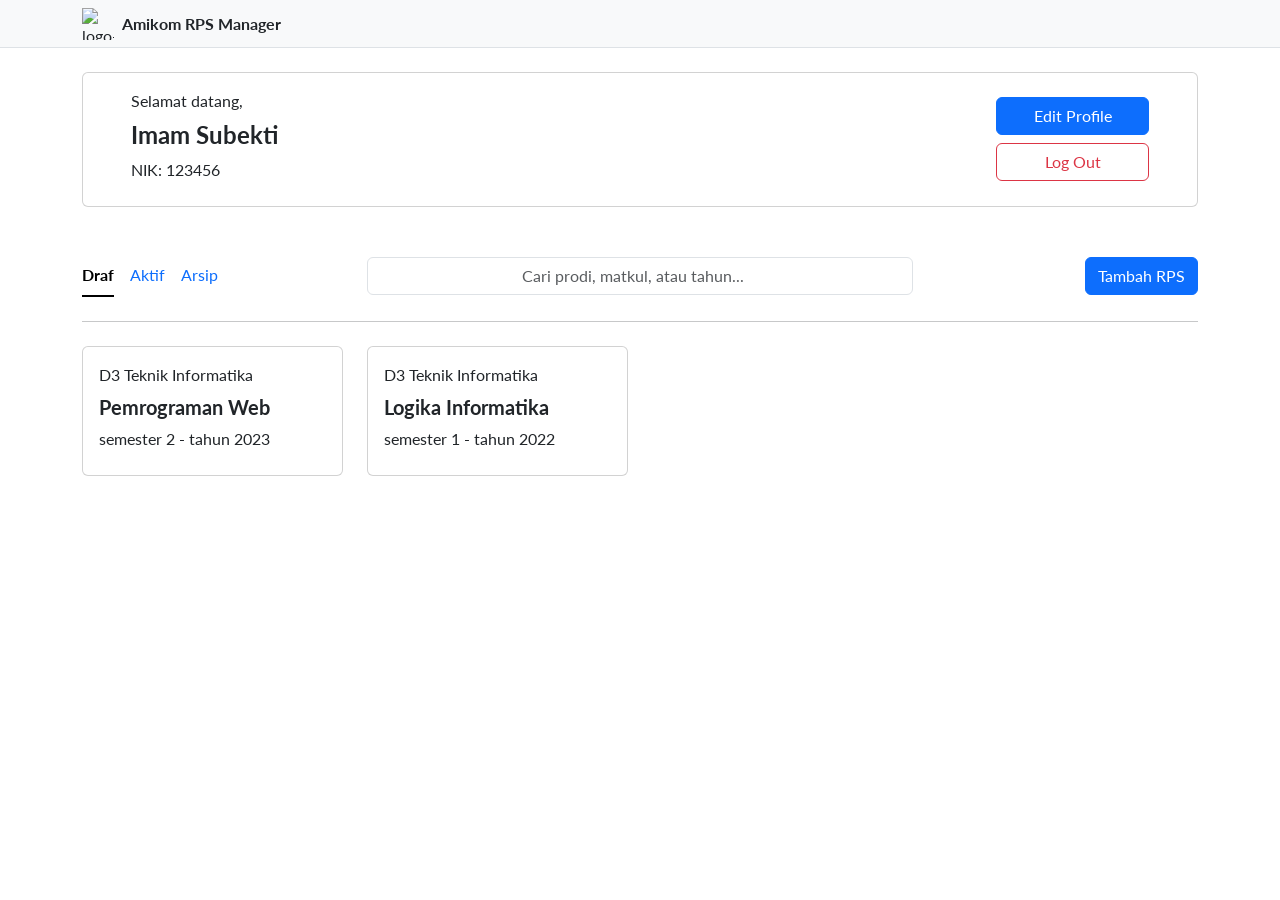
==== dashboard.html @ af7ab5b5 "upload file" ====
<!DOCTYPE html>
<html lang="en">
  <head>
    <meta charset="UTF-8" />
    <meta name="viewport" content="width=device-width, initial-scale=1.0" />
    <title>Amikom RPS Manager</title>
    <link
      href="https://cdn.jsdelivr.net/npm/bootstrap@5.3.0/dist/css/bootstrap.min.css"
      rel="stylesheet"
      integrity="sha384-9ndCyUaIbzAi2FUVXJi0CjmCapSmO7SnpJef0486qhLnuZ2cdeRhO02iuK6FUUVM"
      crossorigin="anonymous"
    />
    <link rel="stylesheet" href="./assets/css/custom.css" />
  </head>
  <body>
    <div id="decoration-topbar"></div>
    <main class="container mt-4">
      <section id="profile-card" class="card">
        <div class="p-3 px-5 d-flex justify-content-between align-items-center">
          <div>
            <p class="mb-2">Selamat datang,</p>
            <h4><strong>Imam Subekti</strong></h4>
            <p class="mb-2">NIK: 123456</p>
          </div>
          <div class="card-info-right d-grid gap-2">
            <a class="btn btn-primary" href="/profile.html">Edit Profile</a
            ><a class="btn btn-outline-danger" href="/login.html">Log Out</a>
          </div>
        </div>
      </section>

      <section id="dashboard-menu" class="row align-items-center mb-4 mt-5">
        <div class="col-3">
          <ul class="nav nav-underline">
            <li class="nav-item">
              <div class="nav-link cursor-pointer active">Draf</div>
            </li>
            <li class="nav-item">
              <div class="nav-link cursor-pointer">Aktif</div>
            </li>
            <li class="nav-item">
              <div class="nav-link cursor-pointer">Arsip</div>
            </li>
          </ul>
        </div>
        <div class="col-6">
          <input
            type="search"
            class="form-control text-center"
            placeholder="Cari prodi, matkul, atau tahun..."
            value=""
          />
        </div>
        <div class="col-3">
          <button
            class="btn btn-primary float-end"
            data-bs-toggle="modal"
            data-bs-target="#modal-tambah-rps"
          >
            Tambah RPS
          </button>
        </div>
      </section>

      <hr />

      <section id="list-of-matkul" class="row row-gap-4 mt-4"></section>
    </main>

    <div
      class="modal fade"
      id="modal-tambah-rps"
      tabindex="-1"
      aria-labelledby="modal-tambah-rps"
    >
      <div class="modal-dialog modal-lg">
        <div class="modal-content">
          <div class="mx-5 modal-header">
            <div class="modal-title h6 fw-bold my-1">Tambah Data RPS</div>
            <button
              type="button"
              class="btn-close"
              data-bs-dismiss="modal"
              aria-label="Close"
            ></button>
          </div>
          <form class="">
            <div class="mx-5 modal-body">
              <section id="identitas_dosen">
                <p><strong>Identitas Dosen</strong></p>
                <div class="row">
                  <div class="col-md-4 col-sm-12">
                    <div class="mb-3">
                      <label class="form-label">NIK</label
                      ><input
                        disabled=""
                        class="form-control"
                        type="text"
                        value="123456"
                      />
                    </div>
                  </div>
                  <div class="col-md-8 col-sm-12">
                    <div class="mb-3">
                      <label class="form-label">Nama Dosen</label
                      ><input
                        disabled=""
                        class="form-control"
                        type="text"
                        value="Imam Subekti"
                      />
                    </div>
                  </div>
                </div>
              </section>
              <section id="data_perkuliahan" class="mt-2">
                <p><strong>Data Perkuliahan</strong></p>
                <div class="row">
                  <div class="col-md-4 col-sm-12">
                    <div class="mb-3">
                      <label class="form-label">Program Studi</label
                      ><input class="form-control" type="text" />
                    </div>
                  </div>
                  <div class="col-md-4 col-sm-12">
                    <div class="mb-3">
                      <label class="form-label">Semester</label
                      ><input class="form-control" type="number" />
                    </div>
                  </div>
                  <div class="col-md-4 col-sm-12">
                    <div class="mb-3">
                      <label class="form-label">Tahun</label
                      ><input class="form-control" type="number" value="2023" />
                    </div>
                  </div>
                </div>
                <div class="row">
                  <div class="col-md-8 col-sm-12">
                    <div class="mb-3">
                      <label class="form-label">Nama Mata Kuliah</label
                      ><input class="form-control" type="text" />
                    </div>
                  </div>
                  <div class="col-md-4 col-sm-12">
                    <div class="mb-3">
                      <label class="form-label">Kode Mata Kuliah</label
                      ><input class="form-control" type="text" />
                    </div>
                  </div>
                </div>
                <div class="row">
                  <div class="col-md-4 col-sm-12">
                    <div class="mb-3">
                      <label class="form-label">Bobot SKS(Teori)</label
                      ><input class="form-control" type="number" value="0" />
                    </div>
                  </div>
                  <div class="col-md-4 col-sm-12">
                    <div class="mb-3">
                      <label class="form-label">Bobot SKS(Praktek)</label
                      ><input class="form-control" type="number" value="0" />
                    </div>
                  </div>
                </div>
              </section>
            </div>
            <div class="mx-5 justify-content-between modal-footer">
              <p>
                <i
                  >Catatan : RPS yang anda buat akan masuk ke dalam menu draf</i
                >
              </p>
              <button type="submit" class="btn btn-primary">Tambah</button>
            </div>
          </form>
        </div>
      </div>
    </div>

    <script
      src="https://cdn.jsdelivr.net/npm/bootstrap@5.3.0/dist/js/bootstrap.bundle.min.js"
      integrity="sha384-geWF76RCwLtnZ8qwWowPQNguL3RmwHVBC9FhGdlKrxdiJJigb/j/68SIy3Te4Bkz"
      crossorigin="anonymous"
    ></script>
    <script
      src="https://code.jquery.com/jquery-3.7.0.min.js"
      integrity="sha256-2Pmvv0kuTBOenSvLm6bvfBSSHrUJ+3A7x6P5Ebd07/g="
      crossorigin="anonymous"
    ></script>
    <script src="./assets/js/jquery-render.js"></script>
    <script src="./assets/js/dashboard.js"></script>
  </body>
</html>
---- assets/css/custom.css ----
@import url("https://fonts.googleapis.com/css2?family=Lato:ital,wght@0,100;0,300;0,400;0,700;1,100;1,300;1,400;1,700&display=swap");
@import url("https://cdn.jsdelivr.net/npm/bootstrap-icons@1.10.5/font/bootstrap-icons.css");

/* Global */

* {
  font-family: "Lato", sans-serif;
}

.cursor-pointer {
  cursor: pointer;
}

.dashboard-topbar {
  height: 3rem;
  position: sticky;
  top: 0;
  z-index: 10;
}

/* Login page */

.full-body {
  width: 100vw;
  height: 100vh;
  background-image: url(https://cdn.twproject.com/blog/wp-content/uploads/project-documents.jpg);
}

.full-body::after {
  content: "";
  position: absolute;
  top: 0;
  left: 0;
  width: 100%;
  height: 100%;
  background-color: rgba(0, 0, 0, 0.3);
  z-index: 1;
}

.login-card {
  width: 35rem;
  z-index: 2;
}

/* Dashboard Page */

.card-info-right {
  width: 15%;
}

/* Others */

.custom-alert {
  padding: 0.5rem 1rem 0.5rem 1rem;
  display: flex;
  align-items: center;
  justify-content: space-between;
}

.alert-small-padding {
  padding: 0.5rem 1rem 0.5rem 1rem;
}
.alert-wrapper {
  height: 12rem;
}

.btn-setting {
  width: 40px;
  height: 40px;
  position: absolute;
  right: 0;
  border: none;
  background-color: transparent;
}
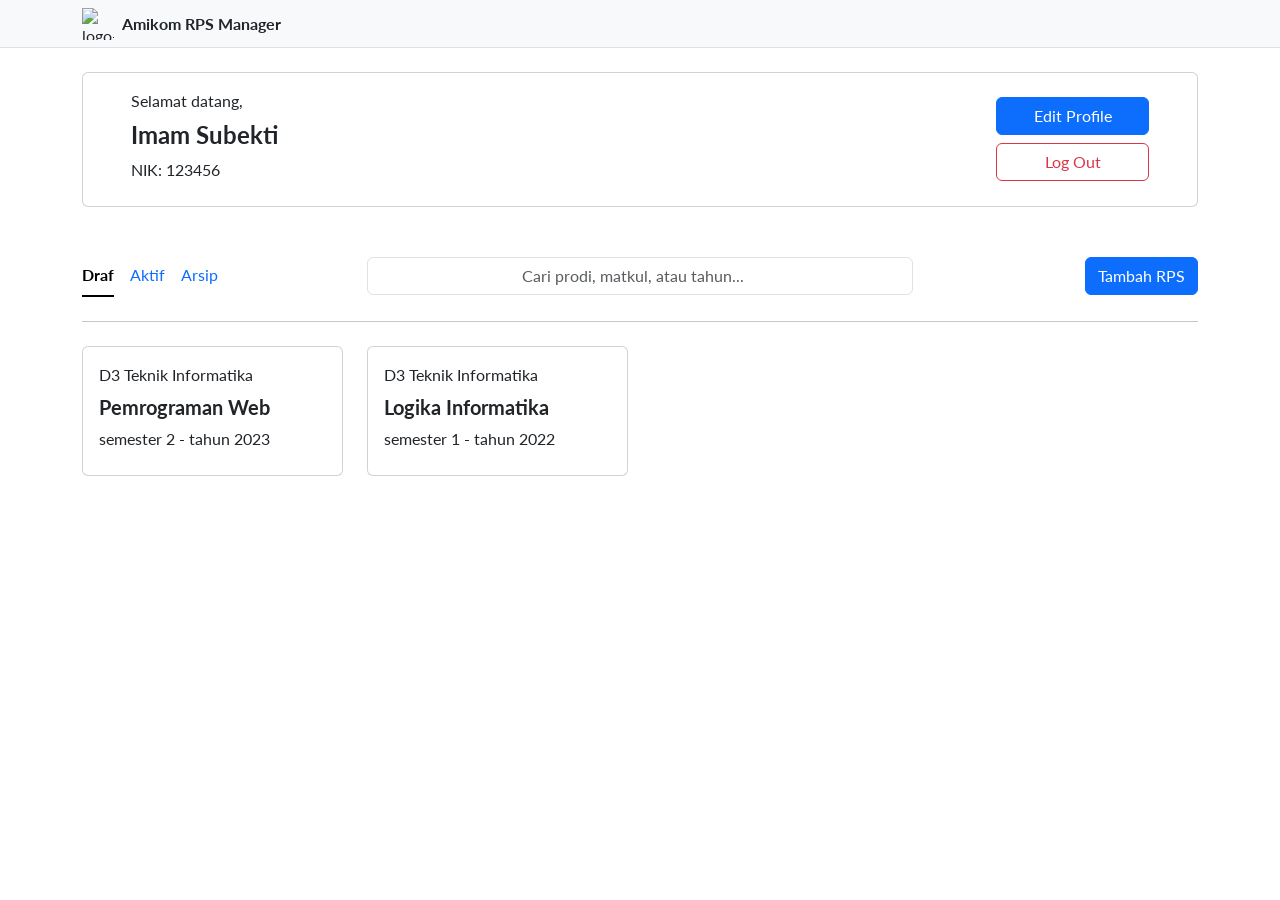
==== commit d9af9799: "update link on html" ====
--- a/dashboard.html
+++ b/dashboard.html
@@ -23,8 +23,8 @@
             <p class="mb-2">NIK: 123456</p>
           </div>
           <div class="card-info-right d-grid gap-2">
-            <a class="btn btn-primary" href="/profile.html">Edit Profile</a
-            ><a class="btn btn-outline-danger" href="/login.html">Log Out</a>
+            <a class="btn btn-primary" href="./profile.html">Edit Profile</a
+            ><a class="btn btn-outline-danger" href="./login.html">Log Out</a>
           </div>
         </div>
       </section>
